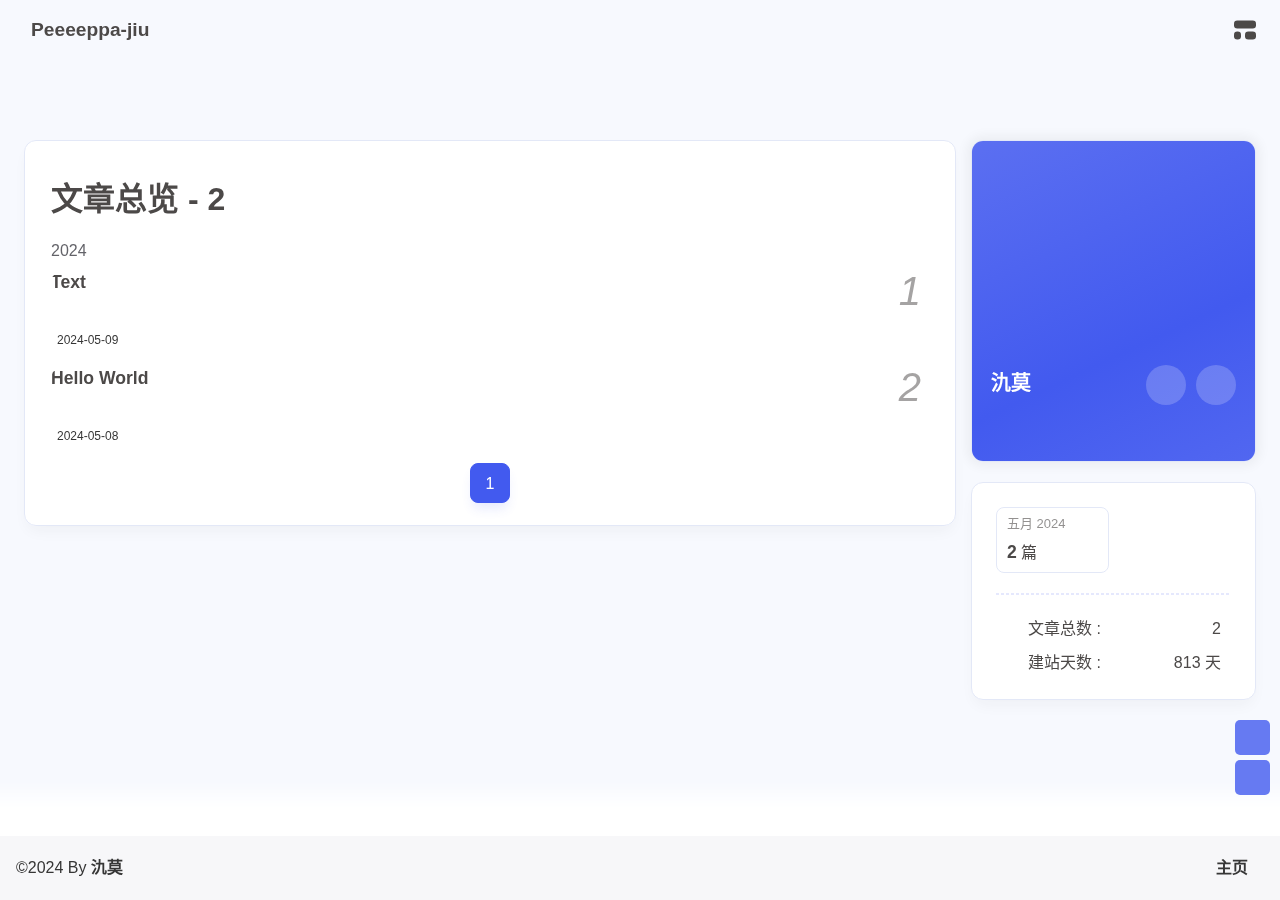
==== archives/index.html @ de9994e9 "Site updated: 2024-05-10 02:09:03" ====
<!DOCTYPE html><html lang="zh-CN" data-theme="light"><head><meta charset="UTF-8"><meta http-equiv="X-UA-Compatible" content="IE=edge"><meta name="viewport" content="width=device-width, initial-scale=1.0, user-scalable=no"><title>归档 | Peeeeppa-jiu</title><meta name="author" content="氿莫"><meta name="copyright" content="氿莫"><meta name="format-detection" content="telephone=no"><meta name="theme-color" content="#f7f9fe"><meta name="mobile-web-app-capable" content="yes"><meta name="apple-touch-fullscreen" content="yes"><meta name="apple-mobile-web-app-title" content="归档"><meta name="application-name" content="归档"><meta name="apple-mobile-web-app-capable" content="yes"><meta name="apple-mobile-web-app-status-bar-style" content="#f7f9fe"><meta property="og:type" content="website"><meta property="og:title" content="归档"><meta property="og:url" content="http://example.com/archives/index.html"><meta property="og:site_name" content="Peeeeppa-jiu"><meta property="og:description" content="归档"><meta property="og:locale" content="zh-CN"><meta property="og:image" content="https://img2.imgtp.com/2024/05/09/BNInA5LU.jpg"><meta property="article:author" content="氿莫"><meta property="article:tag"><meta name="twitter:card" content="summary"><meta name="twitter:image" content="https://img2.imgtp.com/2024/05/09/BNInA5LU.jpg"><meta name="description" content="归档"><link rel="shortcut icon" href="/"><link rel="canonical" href="http://example.com/archives/"><link rel="preconnect" href="//cdn.cbd.int"/><meta name="google-site-verification" content="xxx"/><meta name="baidu-site-verification" content="code-xxx"/><meta name="msvalidate.01" content="xxx"/><link rel="stylesheet" href="/css/index.css"><link rel="stylesheet" href="https://cdn.cbd.int/node-snackbar@0.1.16/dist/snackbar.min.css" media="print" onload="this.media='all'"><link rel="stylesheet" href="https://cdn.cbd.int/@fancyapps/ui@5.0.28/dist/fancybox/fancybox.css" media="print" onload="this.media='all'"><script>const GLOBAL_CONFIG = {
  linkPageTop: undefined,
  peoplecanvas: {"enable":true,"img":"https://upload-bbs.miyoushe.com/upload/2023/09/03/125766904/ee23df8517f3c3e3efc4145658269c06_5714860933110284659.png"},
  postHeadAiDescription: {"enable":true,"gptName":"三火","mode":"local","switchBtn":false,"btnLink":"https://afdian.net/item/886a79d4db6711eda42a52540025c377","randomNum":3,"basicWordCount":1000,"key":"xxxx","Referer":"https://xx.xx/"},
  diytitle: {"enable":true,"leaveTitle":"w(ﾟДﾟ)w 不要走！再看看嘛！","backTitle":"♪(^∇^*)欢迎肥来！"},
  LA51: undefined,
  greetingBox: undefined,
  twikooEnvId: '',
  commentBarrageConfig:undefined,
  root: '/',
  preloader: {"source":3},
  friends_vue_info: undefined,
  navMusic: false,
  mainTone: undefined,
  authorStatus: undefined,
  algolia: undefined,
  localSearch: undefined,
  translate: undefined,
  noticeOutdate: undefined,
  highlight: {"plugin":"highlight.js","highlightCopy":true,"highlightLang":true,"highlightHeightLimit":330},
  copy: {
    success: '复制成功',
    error: '复制错误',
    noSupport: '浏览器不支持'
  },
  relativeDate: {
    homepage: false,
    simplehomepage: true,
    post: false
  },
  runtime: '天',
  date_suffix: {
    just: '刚刚',
    min: '分钟前',
    hour: '小时前',
    day: '天前',
    month: '个月前'
  },
  copyright: {"copy":true,"copyrightEbable":false,"limitCount":50,"languages":{"author":"作者: 氿莫","link":"链接: ","source":"来源: Peeeeppa-jiu","info":"著作权归作者所有。商业转载请联系作者获得授权，非商业转载请注明出处。","copySuccess":"复制成功，复制和转载请标注本文地址"}},
  lightbox: 'fancybox',
  Snackbar: {"chs_to_cht":"你已切换为繁体","cht_to_chs":"你已切换为简体","day_to_night":"你已切换为深色模式","night_to_day":"你已切换为浅色模式","bgLight":"#425AEF","bgDark":"#1f1f1f","position":"top-center"},
  source: {
    justifiedGallery: {
      js: 'https://cdn.cbd.int/flickr-justified-gallery@2.1.2/dist/fjGallery.min.js',
      css: 'https://cdn.cbd.int/flickr-justified-gallery@2.1.2/dist/fjGallery.css'
    }
  },
  isPhotoFigcaption: false,
  islazyload: true,
  isAnchor: false,
  shortcutKey: undefined,
  autoDarkmode: true
}</script><script id="config-diff">var GLOBAL_CONFIG_SITE = {
  configTitle: 'Peeeeppa-jiu',
  title: '归档',
  postAI: '',
  pageFillDescription: '归档',
  isPost: false,
  isHome: false,
  isHighlightShrink: false,
  isToc: false,
  postUpdate: '2024-05-10 02:08:57',
  postMainColor: '',
}</script><noscript><style type="text/css">
  #nav {
    opacity: 1
  }
  .justified-gallery img {
    opacity: 1
  }

  #recent-posts time,
  #post-meta time {
    display: inline !important
  }
</style></noscript><script>(win=>{
      win.saveToLocal = {
        set: (key, value, ttl) => {
          if (ttl === 0) return
          const now = Date.now()
          const expiry = now + ttl * 86400000
          const item = {
            value,
            expiry
          }
          localStorage.setItem(key, JSON.stringify(item))
        },
      
        get: key => {
          const itemStr = localStorage.getItem(key)
      
          if (!itemStr) {
            return undefined
          }
          const item = JSON.parse(itemStr)
          const now = Date.now()
      
          if (now > item.expiry) {
            localStorage.removeItem(key)
            return undefined
          }
          return item.value
        }
      }
    
      win.getScript = (url, attr = {}) => new Promise((resolve, reject) => {
        const script = document.createElement('script')
        script.src = url
        script.async = true
        script.onerror = reject
        script.onload = script.onreadystatechange = function() {
          const loadState = this.readyState
          if (loadState && loadState !== 'loaded' && loadState !== 'complete') return
          script.onload = script.onreadystatechange = null
          resolve()
        }

        Object.keys(attr).forEach(key => {
          script.setAttribute(key, attr[key])
        })

        document.head.appendChild(script)
      })
    
      win.getCSS = (url, id = false) => new Promise((resolve, reject) => {
        const link = document.createElement('link')
        link.rel = 'stylesheet'
        link.href = url
        if (id) link.id = id
        link.onerror = reject
        link.onload = link.onreadystatechange = function() {
          const loadState = this.readyState
          if (loadState && loadState !== 'loaded' && loadState !== 'complete') return
          link.onload = link.onreadystatechange = null
          resolve()
        }
        document.head.appendChild(link)
      })
    
      win.activateDarkMode = () => {
        document.documentElement.setAttribute('data-theme', 'dark')
        if (document.querySelector('meta[name="theme-color"]') !== null) {
          document.querySelector('meta[name="theme-color"]').setAttribute('content', '#18171d')
        }
      }
      win.activateLightMode = () => {
        document.documentElement.setAttribute('data-theme', 'light')
        if (document.querySelector('meta[name="theme-color"]') !== null) {
          document.querySelector('meta[name="theme-color"]').setAttribute('content', '#f7f9fe')
        }
      }
      const t = saveToLocal.get('theme')
    
          const isDarkMode = window.matchMedia('(prefers-color-scheme: dark)').matches
          const isLightMode = window.matchMedia('(prefers-color-scheme: light)').matches
          const isNotSpecified = window.matchMedia('(prefers-color-scheme: no-preference)').matches
          const hasNoSupport = !isDarkMode && !isLightMode && !isNotSpecified

          if (t === undefined) {
            if (isLightMode) activateLightMode()
            else if (isDarkMode) activateDarkMode()
            else if (isNotSpecified || hasNoSupport) {
              const now = new Date()
              const hour = now.getHours()
              const isNight = hour <= 6 || hour >= 18
              isNight ? activateDarkMode() : activateLightMode()
            }
            window.matchMedia('(prefers-color-scheme: dark)').addListener(e => {
              if (saveToLocal.get('theme') === undefined) {
                e.matches ? activateDarkMode() : activateLightMode()
              }
            })
          } else if (t === 'light') activateLightMode()
          else activateDarkMode()
        
      const detectApple = () => {
        if(/iPad|iPhone|iPod|Macintosh/.test(navigator.userAgent)){
          document.documentElement.classList.add('apple')
        }
      }
      detectApple()
    })(window)</script><meta name="generator" content="Hexo 7.2.0"></head><body data-type="anzhiyu"><div id="web_bg"></div><div id="an_music_bg"></div><div id="loading-box" onclick="document.getElementById(&quot;loading-box&quot;).classList.add(&quot;loaded&quot;)"><div class="loading-bg"><img class="loading-img nolazyload" alt="加载头像" src="https://img2.imgtp.com/2024/05/09/BNInA5LU.jpg"/><div class="loading-image-dot"></div></div></div><script>const preloader = {
  endLoading: () => {
    document.getElementById('loading-box').classList.add("loaded");
  },
  initLoading: () => {
    document.getElementById('loading-box').classList.remove("loaded")
  }
}
window.addEventListener('load',()=> { preloader.endLoading() })
setTimeout(function(){preloader.endLoading();},10000)

if (true) {
  document.addEventListener('pjax:send', () => { preloader.initLoading() })
  document.addEventListener('pjax:complete', () => { preloader.endLoading() })
}</script><link rel="stylesheet" href="https://cdn.cbd.int/anzhiyu-theme-static@1.1.10/progress_bar/progress_bar.css"/><script async="async" src="https://cdn.cbd.int/pace-js@1.2.4/pace.min.js" data-pace-options="{ &quot;restartOnRequestAfter&quot;:false,&quot;eventLag&quot;:false}"></script><div class="page" id="body-wrap"><header class="not-top-img" id="page-header"><nav id="nav"><div id="nav-group"><span id="blog_name"><a id="site-name" href="/" accesskey="h"><div class="title">Peeeeppa-jiu</div><i class="anzhiyufont anzhiyu-icon-house-chimney"></i></a></span><div class="mask-name-container"><div id="name-container"><a id="page-name" href="javascript:anzhiyu.scrollToDest(0, 500)">PAGE_NAME</a></div></div><div id="menus"></div><div id="nav-right"><div class="nav-button" id="randomPost_button"><a class="site-page" onclick="toRandomPost()" title="随机前往一个文章" href="javascript:void(0);"><i class="anzhiyufont anzhiyu-icon-dice"></i></a></div><input id="center-console" type="checkbox"/><label class="widget" for="center-console" title="中控台" onclick="anzhiyu.switchConsole();"><i class="left"></i><i class="widget center"></i><i class="widget right"></i></label><div id="console"><div class="console-card-group-reward"><ul class="reward-all console-card"><li class="reward-item"><a href="https://npm.elemecdn.com/anzhiyu-blog@1.1.6/img/post/common/qrcode-weichat.png" target="_blank"><img class="post-qr-code-img" alt="微信" src= "[data-uri]" onerror="this.onerror=null,this.src=&quot;https://img2.imgtp.com/2024/05/09/XuqADDmz.jpg&quot;" data-lazy-src="https://npm.elemecdn.com/anzhiyu-blog@1.1.6/img/post/common/qrcode-weichat.png"/></a><div class="post-qr-code-desc">微信</div></li><li class="reward-item"><a href="https://npm.elemecdn.com/anzhiyu-blog@1.1.6/img/post/common/qrcode-alipay.png" target="_blank"><img class="post-qr-code-img" alt="支付宝" src= "[data-uri]" onerror="this.onerror=null,this.src=&quot;https://img2.imgtp.com/2024/05/09/XuqADDmz.jpg&quot;" data-lazy-src="https://npm.elemecdn.com/anzhiyu-blog@1.1.6/img/post/common/qrcode-alipay.png"/></a><div class="post-qr-code-desc">支付宝</div></li></ul></div><div class="console-card-group"><div class="console-card-group-left"></div><div class="console-card-group-right"><div class="console-card tags"><div class="card-content"><div class="author-content-item-tips">兴趣点</div><span class="author-content-item-title">寻找你感兴趣的领域</span></div></div><div class="console-card history"><div class="item-headline"><i class="anzhiyufont anzhiyu-icon-box-archiv"></i><span>文章</span></div><div class="card-archives"><div class="item-headline"><i class="anzhiyufont anzhiyu-icon-archive"></i><span>归档</span></div><ul class="card-archive-list"><li class="card-archive-list-item"><a class="card-archive-list-link" href="/archives/2024/05/"><span class="card-archive-list-date">五月 2024</span><div class="card-archive-list-count-group"><span class="card-archive-list-count">2</span><span>篇</span></div></a></li></ul></div><hr/></div></div></div><div class="button-group"><div class="console-btn-item"><a class="darkmode_switchbutton" title="显示模式切换" href="javascript:void(0);"><i class="anzhiyufont anzhiyu-icon-moon"></i></a></div><div class="console-btn-item" id="consoleHideAside" onclick="anzhiyu.hideAsideBtn()" title="边栏显示控制"><a class="asideSwitch"><i class="anzhiyufont anzhiyu-icon-arrows-left-right"></i></a></div></div><div class="console-mask" onclick="anzhiyu.hideConsole()" href="javascript:void(0);"></div></div><div class="nav-button" id="nav-totop"><a class="totopbtn" href="javascript:void(0);"><i class="anzhiyufont anzhiyu-icon-arrow-up"></i><span id="percent" onclick="anzhiyu.scrollToDest(0,500)">0</span></a></div><div id="toggle-menu"><a class="site-page" href="javascript:void(0);" title="切换"><i class="anzhiyufont anzhiyu-icon-bars"></i></a></div></div></div></nav></header><main id="blog-container"><div class="layout" id="content-inner"><div id="archive"><div class="article-sort-title">文章总览 - 2</div><div class="article-sort"><div class="article-sort-item year"><span>2024</span></div><div class="article-sort-item no-article-cover"><div class="article-sort-item-info"><a class="article-sort-item-title" href="/2024/05/09/Text/" title="Text">Text</a><span class="article-sort-item-index">1</span><div class="article-meta-wrap"><div class="article-sort-item-time"><i class="anzhiyufont anzhiyu-icon-calendar-alt"></i><time class="post-meta-date-created" datetime="2024-05-09T13:11:25.000Z" title="发表于 2024-05-09 21:11:25">2024-05-09</time></div></div></div></div><div class="article-sort-item no-article-cover"><div class="article-sort-item-info"><a class="article-sort-item-title" href="/2024/05/08/hello-world/" title="Hello World">Hello World</a><span class="article-sort-item-index">2</span><div class="article-meta-wrap"><div class="article-sort-item-time"><i class="anzhiyufont anzhiyu-icon-calendar-alt"></i><time class="post-meta-date-created" datetime="2024-05-08T08:08:47.923Z" title="发表于 2024-05-08 16:08:47">2024-05-08</time></div></div></div></div></div><nav id="pagination"><div class="pagination"><span class="page-number current">1</span></div></nav></div><div class="aside-content" id="aside-content"><div class="card-widget card-info"><div class="card-content"><div class="author-info-avatar"><img class="avatar-img" src= "[data-uri]" onerror="this.onerror=null,this.src=&quot;https://img2.imgtp.com/2024/05/09/XuqADDmz.jpg&quot;" data-lazy-src="https://img2.imgtp.com/2024/05/09/BNInA5LU.jpg" onerror="this.onerror=null;this.src='/img/friend_404.gif'" alt="avatar"/></div><div class="author-info__description">hi!这里是氿莫,是一名菜鸟,感谢你的到来!</div><div class="author-info__bottom-group"><a class="author-info__bottom-group-left" href="/"><h1 class="author-info__name">氿莫</h1><div class="author-info__desc"></div></a><div class="card-info-social-icons is-center"><a class="social-icon faa-parent animated-hover" href="https://github.com/peeeeppa" target="_blank" title="Github"><i class="anzhiyufont anzhiyu-icon-github"></i></a><a class="social-icon faa-parent animated-hover" href="https://space.bilibili.com/503133688" target="_blank" title="BiliBili"><i class="anzhiyufont anzhiyu-icon-bilibili"></i></a></div></div></div></div><div class="sticky_layout"><div class="card-widget"><div class="card-archives"><div class="item-headline"><i class="anzhiyufont anzhiyu-icon-archive"></i><span>归档</span></div><ul class="card-archive-list"><li class="card-archive-list-item"><a class="card-archive-list-link" href="/archives/2024/05/"><span class="card-archive-list-date">五月 2024</span><div class="card-archive-list-count-group"><span class="card-archive-list-count">2</span><span>篇</span></div></a></li></ul></div><hr/><div class="card-webinfo"><div class="item-headline"><i class="anzhiyufont anzhiyu-icon-chart-line"></i><span>网站资讯</span></div><div class="webinfo"><div class="webinfo-item"><div class="webinfo-item-title"><i class="anzhiyufont anzhiyu-icon-file-lines"></i><div class="item-name">文章总数 :</div></div><div class="item-count">2</div></div><div class="webinfo-item"><div class="webinfo-item-title"><i class="anzhiyufont anzhiyu-icon-stopwatch"></i><div class="item-name">建站天数 :</div></div><div class="item-count" id="runtimeshow" data-publishDate="2024-05-04T16:00:00.000Z"><i class="anzhiyufont anzhiyu-icon-spinner anzhiyu-spin"></i></div></div></div></div></div></div></div></div></main><footer id="footer"><div id="footer-wrap"></div><div id="footer-bar"><div class="footer-bar-links"><div class="footer-bar-left"><div id="footer-bar-tips"><div class="copyright">&copy;2024 By <a class="footer-bar-link" href="/" title="氿莫" target="_blank">氿莫</a></div></div><div id="footer-type-tips"></div></div><div class="footer-bar-right"><a class="footer-bar-link" target="_blank" rel="noopener" href="https://peeeeppa.github.io" title="主页">主页</a></div></div></div></footer></div><div id="sidebar"><div id="menu-mask"></div><div id="sidebar-menus"><div class="sidebar-site-data site-data is-center"><a href="/archives/" title="archive"><div class="headline">文章</div><div class="length-num">2</div></a><a href="/tags/" title="tag"><div class="headline">标签</div><div class="length-num">0</div></a><a href="/categories/" title="category"><div class="headline">分类</div><div class="length-num">1</div></a></div><span class="sidebar-menu-item-title">功能</span><div class="sidebar-menu-item"><a class="darkmode_switchbutton menu-child" href="javascript:void(0);" title="显示模式"><i class="anzhiyufont anzhiyu-icon-circle-half-stroke"></i><span>显示模式</span></a></div><div class="back-menu-list-groups"><div class="back-menu-list-group"><div class="back-menu-list-title">网页</div><div class="back-menu-list"><a class="back-menu-item" target="_blank" rel="noopener" href="https://blog.anheyu.com/" title="博客"><img class="back-menu-item-icon" src= "[data-uri]" onerror="this.onerror=null,this.src=&quot;https://img2.imgtp.com/2024/05/09/XuqADDmz.jpg&quot;" data-lazy-src="/img/favicon.ico" alt="博客"/><span class="back-menu-item-text">博客</span></a></div></div><div class="back-menu-list-group"><div class="back-menu-list-title">项目</div><div class="back-menu-list"><a class="back-menu-item" target="_blank" rel="noopener" href="https://image.anheyu.com/" title="安知鱼图床"><img class="back-menu-item-icon" src= "[data-uri]" onerror="this.onerror=null,this.src=&quot;https://img2.imgtp.com/2024/05/09/XuqADDmz.jpg&quot;" data-lazy-src="https://image.anheyu.com/favicon.ico" alt="安知鱼图床"/><span class="back-menu-item-text">安知鱼图床</span></a></div></div></div><span class="sidebar-menu-item-title">标签</span></div></div><div id="rightside"><div id="rightside-config-hide"><button id="darkmode" type="button" title="浅色和深色模式转换"><i class="anzhiyufont anzhiyu-icon-circle-half-stroke"></i></button></div><div id="rightside-config-show"><button id="rightside-config" type="button" title="设置"><i class="anzhiyufont anzhiyu-icon-gear"></i></button><button id="go-up" type="button" title="回到顶部"><i class="anzhiyufont anzhiyu-icon-arrow-up"></i></button></div></div><div id="rightMenu"><div class="rightMenu-group rightMenu-small"><div class="rightMenu-item" id="menu-backward"><i class="anzhiyufont anzhiyu-icon-arrow-left"></i></div><div class="rightMenu-item" id="menu-forward"><i class="anzhiyufont anzhiyu-icon-arrow-right"></i></div><div class="rightMenu-item" id="menu-refresh"><i class="anzhiyufont anzhiyu-icon-arrow-rotate-right" style="font-size: 1rem;"></i></div><div class="rightMenu-item" id="menu-top"><i class="anzhiyufont anzhiyu-icon-arrow-up"></i></div></div><div class="rightMenu-group rightMenu-line rightMenuPlugin"><div class="rightMenu-item" id="menu-copytext"><i class="anzhiyufont anzhiyu-icon-copy"></i><span>复制选中文本</span></div><div class="rightMenu-item" id="menu-pastetext"><i class="anzhiyufont anzhiyu-icon-paste"></i><span>粘贴文本</span></div><a class="rightMenu-item" id="menu-commenttext"><i class="anzhiyufont anzhiyu-icon-comment-medical"></i><span>引用到评论</span></a><div class="rightMenu-item" id="menu-newwindow"><i class="anzhiyufont anzhiyu-icon-window-restore"></i><span>新窗口打开</span></div><div class="rightMenu-item" id="menu-copylink"><i class="anzhiyufont anzhiyu-icon-link"></i><span>复制链接地址</span></div><div class="rightMenu-item" id="menu-copyimg"><i class="anzhiyufont anzhiyu-icon-images"></i><span>复制此图片</span></div><div class="rightMenu-item" id="menu-downloadimg"><i class="anzhiyufont anzhiyu-icon-download"></i><span>下载此图片</span></div><div class="rightMenu-item" id="menu-newwindowimg"><i class="anzhiyufont anzhiyu-icon-window-restore"></i><span>新窗口打开图片</span></div><div class="rightMenu-item" id="menu-search"><i class="anzhiyufont anzhiyu-icon-magnifying-glass"></i><span>站内搜索</span></div><div class="rightMenu-item" id="menu-searchBaidu"><i class="anzhiyufont anzhiyu-icon-magnifying-glass"></i><span>百度搜索</span></div><div class="rightMenu-item" id="menu-music-toggle"><i class="anzhiyufont anzhiyu-icon-play"></i><span>播放音乐</span></div><div class="rightMenu-item" id="menu-music-back"><i class="anzhiyufont anzhiyu-icon-backward"></i><span>切换到上一首</span></div><div class="rightMenu-item" id="menu-music-forward"><i class="anzhiyufont anzhiyu-icon-forward"></i><span>切换到下一首</span></div><div class="rightMenu-item" id="menu-music-playlist" onclick="window.open(&quot;https://y.qq.com/n/ryqq/playlist/8802438608&quot;, &quot;_blank&quot;);" style="display: none;"><i class="anzhiyufont anzhiyu-icon-radio"></i><span>查看所有歌曲</span></div><div class="rightMenu-item" id="menu-music-copyMusicName"><i class="anzhiyufont anzhiyu-icon-copy"></i><span>复制歌名</span></div></div><div class="rightMenu-group rightMenu-line rightMenuOther"><a class="rightMenu-item menu-link" id="menu-randomPost"><i class="anzhiyufont anzhiyu-icon-shuffle"></i><span>随便逛逛</span></a><a class="rightMenu-item menu-link" href="/categories/"><i class="anzhiyufont anzhiyu-icon-cube"></i><span>博客分类</span></a><a class="rightMenu-item menu-link" href="/tags/"><i class="anzhiyufont anzhiyu-icon-tags"></i><span>文章标签</span></a></div><div class="rightMenu-group rightMenu-line rightMenuOther"><a class="rightMenu-item" id="menu-copy" href="javascript:void(0);"><i class="anzhiyufont anzhiyu-icon-copy"></i><span>复制地址</span></a><a class="rightMenu-item" id="menu-commentBarrage" href="javascript:void(0);"><i class="anzhiyufont anzhiyu-icon-message"></i><span class="menu-commentBarrage-text">关闭热评</span></a><a class="rightMenu-item" id="menu-darkmode" href="javascript:void(0);"><i class="anzhiyufont anzhiyu-icon-circle-half-stroke"></i><span class="menu-darkmode-text">深色模式</span></a><a class="rightMenu-item" id="menu-translate" href="javascript:void(0);"><i class="anzhiyufont anzhiyu-icon-language"></i><span>轉為繁體</span></a></div></div><div id="rightmenu-mask"></div><div><script src="/js/utils.js"></script><script src="/js/main.js"></script><script src="https://cdn.cbd.int/@fancyapps/ui@5.0.28/dist/fancybox/fancybox.umd.js"></script><script src="https://cdn.cbd.int/instant.page@5.2.0/instantpage.js" type="module"></script><script src="https://cdn.cbd.int/vanilla-lazyload@17.8.5/dist/lazyload.iife.min.js"></script><script src="https://cdn.cbd.int/node-snackbar@0.1.16/dist/snackbar.min.js"></script><script>function panguFn () {
  if (typeof pangu === 'object') pangu.autoSpacingPage()
  else {
    getScript('https://cdn.cbd.int/pangu@4.0.7/dist/browser/pangu.min.js')
      .then(() => {
        pangu.autoSpacingPage()
      })
  }
}

function panguInit () {
  if (false){
    GLOBAL_CONFIG_SITE.isPost && panguFn()
  } else {
    panguFn()
  }
}

document.addEventListener('DOMContentLoaded', panguInit)</script><canvas id="universe"></canvas><script async src="https://npm.elemecdn.com/anzhiyu-theme-static@1.0.0/dark/dark.js"></script><script>// 消除控制台打印
var HoldLog = console.log;
console.log = function () {};
let now1 = new Date();
queueMicrotask(() => {
  const Log = function () {
    HoldLog.apply(console, arguments);
  }; //在恢复前输出日志
  const grt = new Date("04/01/2021 00:00:00"); //此处修改你的建站时间或者网站上线时间
  now1.setTime(now1.getTime() + 250);
  const days = (now1 - grt) / 1000 / 60 / 60 / 24;
  const dnum = Math.floor(days);
  const ascll = [
    `欢迎使用安知鱼!`,
    `生活明朗, 万物可爱`,
    `
        
       █████╗ ███╗   ██╗███████╗██╗  ██╗██╗██╗   ██╗██╗   ██╗
      ██╔══██╗████╗  ██║╚══███╔╝██║  ██║██║╚██╗ ██╔╝██║   ██║
      ███████║██╔██╗ ██║  ███╔╝ ███████║██║ ╚████╔╝ ██║   ██║
      ██╔══██║██║╚██╗██║ ███╔╝  ██╔══██║██║  ╚██╔╝  ██║   ██║
      ██║  ██║██║ ╚████║███████╗██║  ██║██║   ██║   ╚██████╔╝
      ╚═╝  ╚═╝╚═╝  ╚═══╝╚══════╝╚═╝  ╚═╝╚═╝   ╚═╝    ╚═════╝
        
        `,
    "已上线",
    dnum,
    "天",
    "©2024 By 安知鱼 V1.6.12",
  ];
  const ascll2 = [`NCC2-036`, `调用前置摄像头拍照成功，识别为【小笨蛋】.`, `Photo captured: `, `🤪`];

  setTimeout(
    Log.bind(
      console,
      `\n%c${ascll[0]} %c ${ascll[1]} %c ${ascll[2]} %c${ascll[3]}%c ${ascll[4]}%c ${ascll[5]}\n\n%c ${ascll[6]}\n`,
      "color:#425AEF",
      "",
      "color:#425AEF",
      "color:#425AEF",
      "",
      "color:#425AEF",
      ""
    )
  );
  setTimeout(
    Log.bind(
      console,
      `%c ${ascll2[0]} %c ${ascll2[1]} %c \n${ascll2[2]} %c\n${ascll2[3]}\n`,
      "color:white; background-color:#4fd953",
      "",
      "",
      'background:url("https://npm.elemecdn.com/anzhiyu-blog@1.1.6/img/post/common/tinggge.gif") no-repeat;font-size:450%'
    )
  );

  setTimeout(Log.bind(console, "%c WELCOME %c 你好，小笨蛋.", "color:white; background-color:#4f90d9", ""));

  setTimeout(
    console.warn.bind(
      console,
      "%c ⚡ Powered by 安知鱼 %c 你正在访问 氿莫 的博客.",
      "color:white; background-color:#f0ad4e",
      ""
    )
  );

  setTimeout(Log.bind(console, "%c W23-12 %c 你已打开控制台.", "color:white; background-color:#4f90d9", ""));

  setTimeout(
    console.warn.bind(console, "%c S013-782 %c 你现在正处于监控中.", "color:white; background-color:#d9534f", "")
  );
});</script><script async src="/anzhiyu/random.js"></script><div class="js-pjax"><input type="hidden" name="page-type" id="page-type" value="anzhiyu"></div><script>var visitorMail = "";
</script><script async data-pjax src="https://cdn.cbd.int/anzhiyu-theme-static@1.0.0/waterfall/waterfall.js"></script><script src="https://lf3-cdn-tos.bytecdntp.com/cdn/expire-1-M/qrcodejs/1.0.0/qrcode.min.js"></script><link rel="stylesheet" href="https://cdn.cbd.int/anzhiyu-theme-static@1.1.9/icon/ali_iconfont_css.css"><link rel="stylesheet" href="https://cdn.cbd.int/anzhiyu-theme-static@1.0.0/aplayer/APlayer.min.css" media="print" onload="this.media='all'"><script src="https://cdn.cbd.int/anzhiyu-blog-static@1.0.1/js/APlayer.min.js"></script><script src="https://cdn.cbd.int/hexo-anzhiyu-music@1.0.1/assets/js/Meting2.min.js"></script><script src="https://cdn.cbd.int/pjax@0.2.8/pjax.min.js"></script><script>let pjaxSelectors = ["head > title","#config-diff","#body-wrap","#rightside-config-hide","#rightside-config-show",".js-pjax"]
var pjax = new Pjax({
  elements: 'a:not([target="_blank"])',
  selectors: pjaxSelectors,
  cacheBust: false,
  analytics: false,
  scrollRestoration: false
})

document.addEventListener('pjax:send', function () {
  // removeEventListener scroll 
  anzhiyu.removeGlobalFnEvent('pjax')
  anzhiyu.removeGlobalFnEvent('themeChange')

  document.getElementById('rightside').classList.remove('rightside-show')
  
  if (window.aplayers) {
    for (let i = 0; i < window.aplayers.length; i++) {
      if (!window.aplayers[i].options.fixed) {
        window.aplayers[i].destroy()
      }
    }
  }

  typeof typed === 'object' && typed.destroy()

  //reset readmode
  const $bodyClassList = document.body.classList
  $bodyClassList.contains('read-mode') && $bodyClassList.remove('read-mode')
})

document.addEventListener('pjax:complete', function () {
  window.refreshFn()

  document.querySelectorAll('script[data-pjax]').forEach(item => {
    const newScript = document.createElement('script')
    const content = item.text || item.textContent || item.innerHTML || ""
    Array.from(item.attributes).forEach(attr => newScript.setAttribute(attr.name, attr.value))
    newScript.appendChild(document.createTextNode(content))
    item.parentNode.replaceChild(newScript, item)
  })

  GLOBAL_CONFIG.islazyload && window.lazyLoadInstance.update()

  typeof panguInit === 'function' && panguInit()

  // google analytics
  typeof gtag === 'function' && gtag('config', '', {'page_path': window.location.pathname});

  // baidu analytics
  typeof _hmt === 'object' && _hmt.push(['_trackPageview',window.location.pathname]);

  typeof loadMeting === 'function' && document.getElementsByClassName('aplayer').length && loadMeting()

  // prismjs
  typeof Prism === 'object' && Prism.highlightAll()
})

document.addEventListener('pjax:error', e => {
  if (e.request.status === 404) {
    pjax.loadUrl('/404.html')
  }
})</script><script charset="UTF-8" src="https://cdn.cbd.int/anzhiyu-theme-static@1.1.5/accesskey/accesskey.js"></script></div><div id="popup-window"><div class="popup-window-title">通知</div><div class="popup-window-divider"></div><div class="popup-window-content"><div class="popup-tip">你好呀</div><div class="popup-link"><i class="anzhiyufont anzhiyu-icon-arrow-circle-right"></i></div></div></div></body></html>
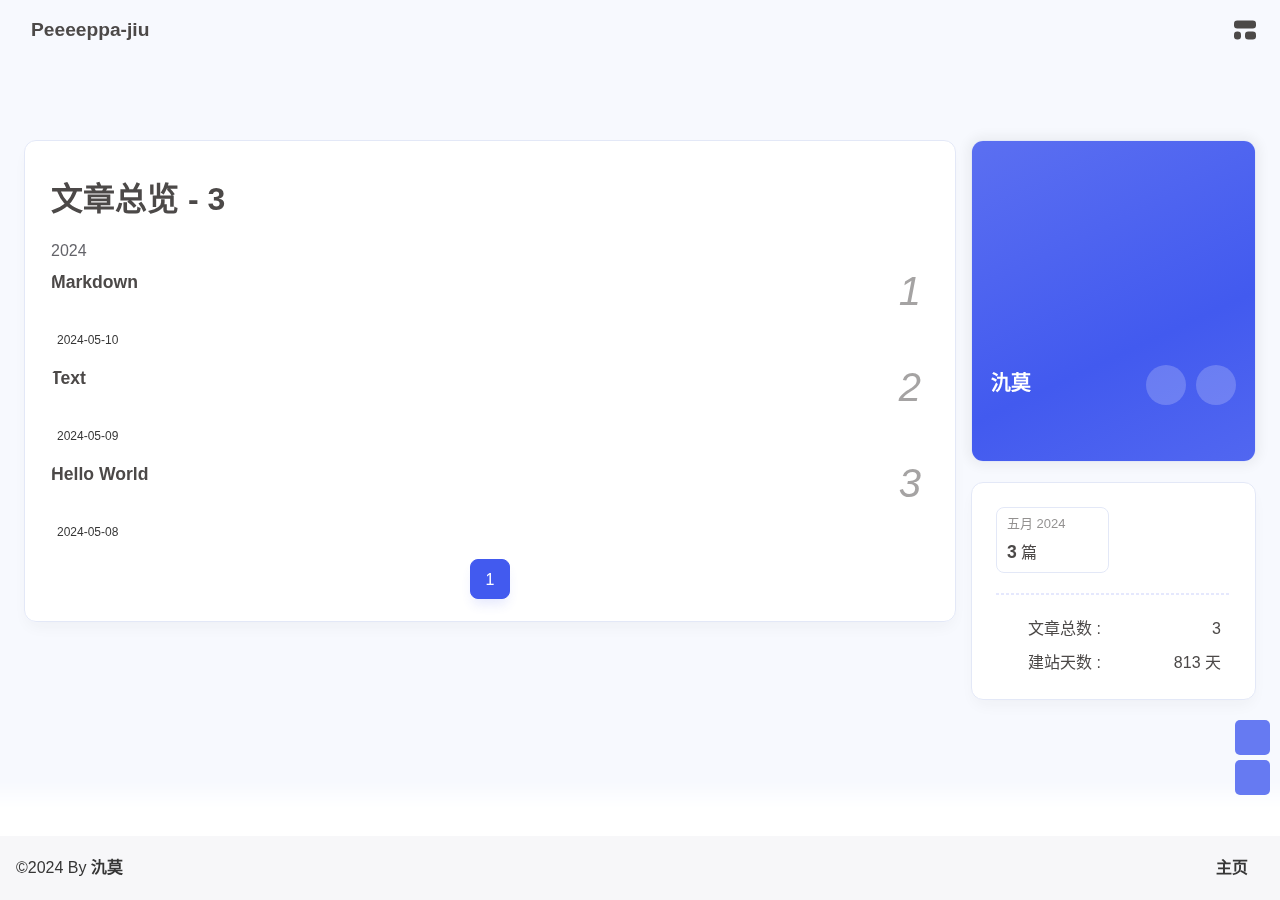
==== commit 9f8a1313: "Site updated: 2024-05-10 22:27:53" ====
--- a/archives/index.html
+++ b/archives/index.html
@@ -59,7 +59,7 @@
   isHome: false,
   isHighlightShrink: false,
   isToc: false,
-  postUpdate: '2024-05-10 02:08:57',
+  postUpdate: '2024-05-10 22:27:51',
   postMainColor: '',
 }</script><noscript><style type="text/css">
   #nav {
@@ -193,7 +193,7 @@
 if (true) {
   document.addEventListener('pjax:send', () => { preloader.initLoading() })
   document.addEventListener('pjax:complete', () => { preloader.endLoading() })
-}</script><link rel="stylesheet" href="https://cdn.cbd.int/anzhiyu-theme-static@1.1.10/progress_bar/progress_bar.css"/><script async="async" src="https://cdn.cbd.int/pace-js@1.2.4/pace.min.js" data-pace-options="{ &quot;restartOnRequestAfter&quot;:false,&quot;eventLag&quot;:false}"></script><div class="page" id="body-wrap"><header class="not-top-img" id="page-header"><nav id="nav"><div id="nav-group"><span id="blog_name"><a id="site-name" href="/" accesskey="h"><div class="title">Peeeeppa-jiu</div><i class="anzhiyufont anzhiyu-icon-house-chimney"></i></a></span><div class="mask-name-container"><div id="name-container"><a id="page-name" href="javascript:anzhiyu.scrollToDest(0, 500)">PAGE_NAME</a></div></div><div id="menus"></div><div id="nav-right"><div class="nav-button" id="randomPost_button"><a class="site-page" onclick="toRandomPost()" title="随机前往一个文章" href="javascript:void(0);"><i class="anzhiyufont anzhiyu-icon-dice"></i></a></div><input id="center-console" type="checkbox"/><label class="widget" for="center-console" title="中控台" onclick="anzhiyu.switchConsole();"><i class="left"></i><i class="widget center"></i><i class="widget right"></i></label><div id="console"><div class="console-card-group-reward"><ul class="reward-all console-card"><li class="reward-item"><a href="https://npm.elemecdn.com/anzhiyu-blog@1.1.6/img/post/common/qrcode-weichat.png" target="_blank"><img class="post-qr-code-img" alt="微信" src= "[data-uri]" onerror="this.onerror=null,this.src=&quot;https://img2.imgtp.com/2024/05/09/XuqADDmz.jpg&quot;" data-lazy-src="https://npm.elemecdn.com/anzhiyu-blog@1.1.6/img/post/common/qrcode-weichat.png"/></a><div class="post-qr-code-desc">微信</div></li><li class="reward-item"><a href="https://npm.elemecdn.com/anzhiyu-blog@1.1.6/img/post/common/qrcode-alipay.png" target="_blank"><img class="post-qr-code-img" alt="支付宝" src= "[data-uri]" onerror="this.onerror=null,this.src=&quot;https://img2.imgtp.com/2024/05/09/XuqADDmz.jpg&quot;" data-lazy-src="https://npm.elemecdn.com/anzhiyu-blog@1.1.6/img/post/common/qrcode-alipay.png"/></a><div class="post-qr-code-desc">支付宝</div></li></ul></div><div class="console-card-group"><div class="console-card-group-left"></div><div class="console-card-group-right"><div class="console-card tags"><div class="card-content"><div class="author-content-item-tips">兴趣点</div><span class="author-content-item-title">寻找你感兴趣的领域</span></div></div><div class="console-card history"><div class="item-headline"><i class="anzhiyufont anzhiyu-icon-box-archiv"></i><span>文章</span></div><div class="card-archives"><div class="item-headline"><i class="anzhiyufont anzhiyu-icon-archive"></i><span>归档</span></div><ul class="card-archive-list"><li class="card-archive-list-item"><a class="card-archive-list-link" href="/archives/2024/05/"><span class="card-archive-list-date">五月 2024</span><div class="card-archive-list-count-group"><span class="card-archive-list-count">2</span><span>篇</span></div></a></li></ul></div><hr/></div></div></div><div class="button-group"><div class="console-btn-item"><a class="darkmode_switchbutton" title="显示模式切换" href="javascript:void(0);"><i class="anzhiyufont anzhiyu-icon-moon"></i></a></div><div class="console-btn-item" id="consoleHideAside" onclick="anzhiyu.hideAsideBtn()" title="边栏显示控制"><a class="asideSwitch"><i class="anzhiyufont anzhiyu-icon-arrows-left-right"></i></a></div></div><div class="console-mask" onclick="anzhiyu.hideConsole()" href="javascript:void(0);"></div></div><div class="nav-button" id="nav-totop"><a class="totopbtn" href="javascript:void(0);"><i class="anzhiyufont anzhiyu-icon-arrow-up"></i><span id="percent" onclick="anzhiyu.scrollToDest(0,500)">0</span></a></div><div id="toggle-menu"><a class="site-page" href="javascript:void(0);" title="切换"><i class="anzhiyufont anzhiyu-icon-bars"></i></a></div></div></div></nav></header><main id="blog-container"><div class="layout" id="content-inner"><div id="archive"><div class="article-sort-title">文章总览 - 2</div><div class="article-sort"><div class="article-sort-item year"><span>2024</span></div><div class="article-sort-item no-article-cover"><div class="article-sort-item-info"><a class="article-sort-item-title" href="/2024/05/09/Text/" title="Text">Text</a><span class="article-sort-item-index">1</span><div class="article-meta-wrap"><div class="article-sort-item-time"><i class="anzhiyufont anzhiyu-icon-calendar-alt"></i><time class="post-meta-date-created" datetime="2024-05-09T13:11:25.000Z" title="发表于 2024-05-09 21:11:25">2024-05-09</time></div></div></div></div><div class="article-sort-item no-article-cover"><div class="article-sort-item-info"><a class="article-sort-item-title" href="/2024/05/08/hello-world/" title="Hello World">Hello World</a><span class="article-sort-item-index">2</span><div class="article-meta-wrap"><div class="article-sort-item-time"><i class="anzhiyufont anzhiyu-icon-calendar-alt"></i><time class="post-meta-date-created" datetime="2024-05-08T08:08:47.923Z" title="发表于 2024-05-08 16:08:47">2024-05-08</time></div></div></div></div></div><nav id="pagination"><div class="pagination"><span class="page-number current">1</span></div></nav></div><div class="aside-content" id="aside-content"><div class="card-widget card-info"><div class="card-content"><div class="author-info-avatar"><img class="avatar-img" src= "[data-uri]" onerror="this.onerror=null,this.src=&quot;https://img2.imgtp.com/2024/05/09/XuqADDmz.jpg&quot;" data-lazy-src="https://img2.imgtp.com/2024/05/09/BNInA5LU.jpg" onerror="this.onerror=null;this.src='/img/friend_404.gif'" alt="avatar"/></div><div class="author-info__description">hi!这里是氿莫,是一名菜鸟,感谢你的到来!</div><div class="author-info__bottom-group"><a class="author-info__bottom-group-left" href="/"><h1 class="author-info__name">氿莫</h1><div class="author-info__desc"></div></a><div class="card-info-social-icons is-center"><a class="social-icon faa-parent animated-hover" href="https://github.com/peeeeppa" target="_blank" title="Github"><i class="anzhiyufont anzhiyu-icon-github"></i></a><a class="social-icon faa-parent animated-hover" href="https://space.bilibili.com/503133688" target="_blank" title="BiliBili"><i class="anzhiyufont anzhiyu-icon-bilibili"></i></a></div></div></div></div><div class="sticky_layout"><div class="card-widget"><div class="card-archives"><div class="item-headline"><i class="anzhiyufont anzhiyu-icon-archive"></i><span>归档</span></div><ul class="card-archive-list"><li class="card-archive-list-item"><a class="card-archive-list-link" href="/archives/2024/05/"><span class="card-archive-list-date">五月 2024</span><div class="card-archive-list-count-group"><span class="card-archive-list-count">2</span><span>篇</span></div></a></li></ul></div><hr/><div class="card-webinfo"><div class="item-headline"><i class="anzhiyufont anzhiyu-icon-chart-line"></i><span>网站资讯</span></div><div class="webinfo"><div class="webinfo-item"><div class="webinfo-item-title"><i class="anzhiyufont anzhiyu-icon-file-lines"></i><div class="item-name">文章总数 :</div></div><div class="item-count">2</div></div><div class="webinfo-item"><div class="webinfo-item-title"><i class="anzhiyufont anzhiyu-icon-stopwatch"></i><div class="item-name">建站天数 :</div></div><div class="item-count" id="runtimeshow" data-publishDate="2024-05-04T16:00:00.000Z"><i class="anzhiyufont anzhiyu-icon-spinner anzhiyu-spin"></i></div></div></div></div></div></div></div></div></main><footer id="footer"><div id="footer-wrap"></div><div id="footer-bar"><div class="footer-bar-links"><div class="footer-bar-left"><div id="footer-bar-tips"><div class="copyright">&copy;2024 By <a class="footer-bar-link" href="/" title="氿莫" target="_blank">氿莫</a></div></div><div id="footer-type-tips"></div></div><div class="footer-bar-right"><a class="footer-bar-link" target="_blank" rel="noopener" href="https://peeeeppa.github.io" title="主页">主页</a></div></div></div></footer></div><div id="sidebar"><div id="menu-mask"></div><div id="sidebar-menus"><div class="sidebar-site-data site-data is-center"><a href="/archives/" title="archive"><div class="headline">文章</div><div class="length-num">2</div></a><a href="/tags/" title="tag"><div class="headline">标签</div><div class="length-num">0</div></a><a href="/categories/" title="category"><div class="headline">分类</div><div class="length-num">1</div></a></div><span class="sidebar-menu-item-title">功能</span><div class="sidebar-menu-item"><a class="darkmode_switchbutton menu-child" href="javascript:void(0);" title="显示模式"><i class="anzhiyufont anzhiyu-icon-circle-half-stroke"></i><span>显示模式</span></a></div><div class="back-menu-list-groups"><div class="back-menu-list-group"><div class="back-menu-list-title">网页</div><div class="back-menu-list"><a class="back-menu-item" target="_blank" rel="noopener" href="https://blog.anheyu.com/" title="博客"><img class="back-menu-item-icon" src= "[data-uri]" onerror="this.onerror=null,this.src=&quot;https://img2.imgtp.com/2024/05/09/XuqADDmz.jpg&quot;" data-lazy-src="/img/favicon.ico" alt="博客"/><span class="back-menu-item-text">博客</span></a></div></div><div class="back-menu-list-group"><div class="back-menu-list-title">项目</div><div class="back-menu-list"><a class="back-menu-item" target="_blank" rel="noopener" href="https://image.anheyu.com/" title="安知鱼图床"><img class="back-menu-item-icon" src= "[data-uri]" onerror="this.onerror=null,this.src=&quot;https://img2.imgtp.com/2024/05/09/XuqADDmz.jpg&quot;" data-lazy-src="https://image.anheyu.com/favicon.ico" alt="安知鱼图床"/><span class="back-menu-item-text">安知鱼图床</span></a></div></div></div><span class="sidebar-menu-item-title">标签</span></div></div><div id="rightside"><div id="rightside-config-hide"><button id="darkmode" type="button" title="浅色和深色模式转换"><i class="anzhiyufont anzhiyu-icon-circle-half-stroke"></i></button></div><div id="rightside-config-show"><button id="rightside-config" type="button" title="设置"><i class="anzhiyufont anzhiyu-icon-gear"></i></button><button id="go-up" type="button" title="回到顶部"><i class="anzhiyufont anzhiyu-icon-arrow-up"></i></button></div></div><div id="rightMenu"><div class="rightMenu-group rightMenu-small"><div class="rightMenu-item" id="menu-backward"><i class="anzhiyufont anzhiyu-icon-arrow-left"></i></div><div class="rightMenu-item" id="menu-forward"><i class="anzhiyufont anzhiyu-icon-arrow-right"></i></div><div class="rightMenu-item" id="menu-refresh"><i class="anzhiyufont anzhiyu-icon-arrow-rotate-right" style="font-size: 1rem;"></i></div><div class="rightMenu-item" id="menu-top"><i class="anzhiyufont anzhiyu-icon-arrow-up"></i></div></div><div class="rightMenu-group rightMenu-line rightMenuPlugin"><div class="rightMenu-item" id="menu-copytext"><i class="anzhiyufont anzhiyu-icon-copy"></i><span>复制选中文本</span></div><div class="rightMenu-item" id="menu-pastetext"><i class="anzhiyufont anzhiyu-icon-paste"></i><span>粘贴文本</span></div><a class="rightMenu-item" id="menu-commenttext"><i class="anzhiyufont anzhiyu-icon-comment-medical"></i><span>引用到评论</span></a><div class="rightMenu-item" id="menu-newwindow"><i class="anzhiyufont anzhiyu-icon-window-restore"></i><span>新窗口打开</span></div><div class="rightMenu-item" id="menu-copylink"><i class="anzhiyufont anzhiyu-icon-link"></i><span>复制链接地址</span></div><div class="rightMenu-item" id="menu-copyimg"><i class="anzhiyufont anzhiyu-icon-images"></i><span>复制此图片</span></div><div class="rightMenu-item" id="menu-downloadimg"><i class="anzhiyufont anzhiyu-icon-download"></i><span>下载此图片</span></div><div class="rightMenu-item" id="menu-newwindowimg"><i class="anzhiyufont anzhiyu-icon-window-restore"></i><span>新窗口打开图片</span></div><div class="rightMenu-item" id="menu-search"><i class="anzhiyufont anzhiyu-icon-magnifying-glass"></i><span>站内搜索</span></div><div class="rightMenu-item" id="menu-searchBaidu"><i class="anzhiyufont anzhiyu-icon-magnifying-glass"></i><span>百度搜索</span></div><div class="rightMenu-item" id="menu-music-toggle"><i class="anzhiyufont anzhiyu-icon-play"></i><span>播放音乐</span></div><div class="rightMenu-item" id="menu-music-back"><i class="anzhiyufont anzhiyu-icon-backward"></i><span>切换到上一首</span></div><div class="rightMenu-item" id="menu-music-forward"><i class="anzhiyufont anzhiyu-icon-forward"></i><span>切换到下一首</span></div><div class="rightMenu-item" id="menu-music-playlist" onclick="window.open(&quot;https://y.qq.com/n/ryqq/playlist/8802438608&quot;, &quot;_blank&quot;);" style="display: none;"><i class="anzhiyufont anzhiyu-icon-radio"></i><span>查看所有歌曲</span></div><div class="rightMenu-item" id="menu-music-copyMusicName"><i class="anzhiyufont anzhiyu-icon-copy"></i><span>复制歌名</span></div></div><div class="rightMenu-group rightMenu-line rightMenuOther"><a class="rightMenu-item menu-link" id="menu-randomPost"><i class="anzhiyufont anzhiyu-icon-shuffle"></i><span>随便逛逛</span></a><a class="rightMenu-item menu-link" href="/categories/"><i class="anzhiyufont anzhiyu-icon-cube"></i><span>博客分类</span></a><a class="rightMenu-item menu-link" href="/tags/"><i class="anzhiyufont anzhiyu-icon-tags"></i><span>文章标签</span></a></div><div class="rightMenu-group rightMenu-line rightMenuOther"><a class="rightMenu-item" id="menu-copy" href="javascript:void(0);"><i class="anzhiyufont anzhiyu-icon-copy"></i><span>复制地址</span></a><a class="rightMenu-item" id="menu-commentBarrage" href="javascript:void(0);"><i class="anzhiyufont anzhiyu-icon-message"></i><span class="menu-commentBarrage-text">关闭热评</span></a><a class="rightMenu-item" id="menu-darkmode" href="javascript:void(0);"><i class="anzhiyufont anzhiyu-icon-circle-half-stroke"></i><span class="menu-darkmode-text">深色模式</span></a><a class="rightMenu-item" id="menu-translate" href="javascript:void(0);"><i class="anzhiyufont anzhiyu-icon-language"></i><span>轉為繁體</span></a></div></div><div id="rightmenu-mask"></div><div><script src="/js/utils.js"></script><script src="/js/main.js"></script><script src="https://cdn.cbd.int/@fancyapps/ui@5.0.28/dist/fancybox/fancybox.umd.js"></script><script src="https://cdn.cbd.int/instant.page@5.2.0/instantpage.js" type="module"></script><script src="https://cdn.cbd.int/vanilla-lazyload@17.8.5/dist/lazyload.iife.min.js"></script><script src="https://cdn.cbd.int/node-snackbar@0.1.16/dist/snackbar.min.js"></script><script>function panguFn () {
+}</script><link rel="stylesheet" href="https://cdn.cbd.int/anzhiyu-theme-static@1.1.10/progress_bar/progress_bar.css"/><script async="async" src="https://cdn.cbd.int/pace-js@1.2.4/pace.min.js" data-pace-options="{ &quot;restartOnRequestAfter&quot;:false,&quot;eventLag&quot;:false}"></script><div class="page" id="body-wrap"><header class="not-top-img" id="page-header"><nav id="nav"><div id="nav-group"><span id="blog_name"><a id="site-name" href="/" accesskey="h"><div class="title">Peeeeppa-jiu</div><i class="anzhiyufont anzhiyu-icon-house-chimney"></i></a></span><div class="mask-name-container"><div id="name-container"><a id="page-name" href="javascript:anzhiyu.scrollToDest(0, 500)">PAGE_NAME</a></div></div><div id="menus"></div><div id="nav-right"><div class="nav-button" id="randomPost_button"><a class="site-page" onclick="toRandomPost()" title="随机前往一个文章" href="javascript:void(0);"><i class="anzhiyufont anzhiyu-icon-dice"></i></a></div><input id="center-console" type="checkbox"/><label class="widget" for="center-console" title="中控台" onclick="anzhiyu.switchConsole();"><i class="left"></i><i class="widget center"></i><i class="widget right"></i></label><div id="console"><div class="console-card-group-reward"><ul class="reward-all console-card"><li class="reward-item"><a href="https://npm.elemecdn.com/anzhiyu-blog@1.1.6/img/post/common/qrcode-weichat.png" target="_blank"><img class="post-qr-code-img" alt="微信" src= "[data-uri]" onerror="this.onerror=null,this.src=&quot;https://img2.imgtp.com/2024/05/09/XuqADDmz.jpg&quot;" data-lazy-src="https://npm.elemecdn.com/anzhiyu-blog@1.1.6/img/post/common/qrcode-weichat.png"/></a><div class="post-qr-code-desc">微信</div></li><li class="reward-item"><a href="https://npm.elemecdn.com/anzhiyu-blog@1.1.6/img/post/common/qrcode-alipay.png" target="_blank"><img class="post-qr-code-img" alt="支付宝" src= "[data-uri]" onerror="this.onerror=null,this.src=&quot;https://img2.imgtp.com/2024/05/09/XuqADDmz.jpg&quot;" data-lazy-src="https://npm.elemecdn.com/anzhiyu-blog@1.1.6/img/post/common/qrcode-alipay.png"/></a><div class="post-qr-code-desc">支付宝</div></li></ul></div><div class="console-card-group"><div class="console-card-group-left"></div><div class="console-card-group-right"><div class="console-card tags"><div class="card-content"><div class="author-content-item-tips">兴趣点</div><span class="author-content-item-title">寻找你感兴趣的领域</span></div></div><div class="console-card history"><div class="item-headline"><i class="anzhiyufont anzhiyu-icon-box-archiv"></i><span>文章</span></div><div class="card-archives"><div class="item-headline"><i class="anzhiyufont anzhiyu-icon-archive"></i><span>归档</span></div><ul class="card-archive-list"><li class="card-archive-list-item"><a class="card-archive-list-link" href="/archives/2024/05/"><span class="card-archive-list-date">五月 2024</span><div class="card-archive-list-count-group"><span class="card-archive-list-count">3</span><span>篇</span></div></a></li></ul></div><hr/></div></div></div><div class="button-group"><div class="console-btn-item"><a class="darkmode_switchbutton" title="显示模式切换" href="javascript:void(0);"><i class="anzhiyufont anzhiyu-icon-moon"></i></a></div><div class="console-btn-item" id="consoleHideAside" onclick="anzhiyu.hideAsideBtn()" title="边栏显示控制"><a class="asideSwitch"><i class="anzhiyufont anzhiyu-icon-arrows-left-right"></i></a></div></div><div class="console-mask" onclick="anzhiyu.hideConsole()" href="javascript:void(0);"></div></div><div class="nav-button" id="nav-totop"><a class="totopbtn" href="javascript:void(0);"><i class="anzhiyufont anzhiyu-icon-arrow-up"></i><span id="percent" onclick="anzhiyu.scrollToDest(0,500)">0</span></a></div><div id="toggle-menu"><a class="site-page" href="javascript:void(0);" title="切换"><i class="anzhiyufont anzhiyu-icon-bars"></i></a></div></div></div></nav></header><main id="blog-container"><div class="layout" id="content-inner"><div id="archive"><div class="article-sort-title">文章总览 - 3</div><div class="article-sort"><div class="article-sort-item year"><span>2024</span></div><div class="article-sort-item no-article-cover"><div class="article-sort-item-info"><a class="article-sort-item-title" href="/2024/05/10/Markdown/" title="Markdown">Markdown</a><span class="article-sort-item-index">1</span><div class="article-meta-wrap"><div class="article-sort-item-time"><i class="anzhiyufont anzhiyu-icon-calendar-alt"></i><time class="post-meta-date-created" datetime="2024-05-10T11:27:09.000Z" title="发表于 2024-05-10 19:27:09">2024-05-10</time></div></div></div></div><div class="article-sort-item no-article-cover"><div class="article-sort-item-info"><a class="article-sort-item-title" href="/2024/05/09/Text/" title="Text">Text</a><span class="article-sort-item-index">2</span><div class="article-meta-wrap"><div class="article-sort-item-time"><i class="anzhiyufont anzhiyu-icon-calendar-alt"></i><time class="post-meta-date-created" datetime="2024-05-09T13:11:25.000Z" title="发表于 2024-05-09 21:11:25">2024-05-09</time></div></div></div></div><div class="article-sort-item no-article-cover"><div class="article-sort-item-info"><a class="article-sort-item-title" href="/2024/05/08/hello-world/" title="Hello World">Hello World</a><span class="article-sort-item-index">3</span><div class="article-meta-wrap"><div class="article-sort-item-time"><i class="anzhiyufont anzhiyu-icon-calendar-alt"></i><time class="post-meta-date-created" datetime="2024-05-08T08:08:47.923Z" title="发表于 2024-05-08 16:08:47">2024-05-08</time></div></div></div></div></div><nav id="pagination"><div class="pagination"><span class="page-number current">1</span></div></nav></div><div class="aside-content" id="aside-content"><div class="card-widget card-info"><div class="card-content"><div class="author-info-avatar"><img class="avatar-img" src= "[data-uri]" onerror="this.onerror=null,this.src=&quot;https://img2.imgtp.com/2024/05/09/XuqADDmz.jpg&quot;" data-lazy-src="https://img2.imgtp.com/2024/05/09/BNInA5LU.jpg" onerror="this.onerror=null;this.src='/img/friend_404.gif'" alt="avatar"/></div><div class="author-info__description">hi!这里是氿莫,是一名菜鸟,感谢你的到来!</div><div class="author-info__bottom-group"><a class="author-info__bottom-group-left" href="/"><h1 class="author-info__name">氿莫</h1><div class="author-info__desc"></div></a><div class="card-info-social-icons is-center"><a class="social-icon faa-parent animated-hover" href="https://github.com/peeeeppa" target="_blank" title="Github"><i class="anzhiyufont anzhiyu-icon-github"></i></a><a class="social-icon faa-parent animated-hover" href="https://space.bilibili.com/503133688" target="_blank" title="BiliBili"><i class="anzhiyufont anzhiyu-icon-bilibili"></i></a></div></div></div></div><div class="sticky_layout"><div class="card-widget"><div class="card-archives"><div class="item-headline"><i class="anzhiyufont anzhiyu-icon-archive"></i><span>归档</span></div><ul class="card-archive-list"><li class="card-archive-list-item"><a class="card-archive-list-link" href="/archives/2024/05/"><span class="card-archive-list-date">五月 2024</span><div class="card-archive-list-count-group"><span class="card-archive-list-count">3</span><span>篇</span></div></a></li></ul></div><hr/><div class="card-webinfo"><div class="item-headline"><i class="anzhiyufont anzhiyu-icon-chart-line"></i><span>网站资讯</span></div><div class="webinfo"><div class="webinfo-item"><div class="webinfo-item-title"><i class="anzhiyufont anzhiyu-icon-file-lines"></i><div class="item-name">文章总数 :</div></div><div class="item-count">3</div></div><div class="webinfo-item"><div class="webinfo-item-title"><i class="anzhiyufont anzhiyu-icon-stopwatch"></i><div class="item-name">建站天数 :</div></div><div class="item-count" id="runtimeshow" data-publishDate="2024-05-04T16:00:00.000Z"><i class="anzhiyufont anzhiyu-icon-spinner anzhiyu-spin"></i></div></div></div></div></div></div></div></div></main><footer id="footer"><div id="footer-wrap"></div><div id="footer-bar"><div class="footer-bar-links"><div class="footer-bar-left"><div id="footer-bar-tips"><div class="copyright">&copy;2024 By <a class="footer-bar-link" href="/" title="氿莫" target="_blank">氿莫</a></div></div><div id="footer-type-tips"></div></div><div class="footer-bar-right"><a class="footer-bar-link" target="_blank" rel="noopener" href="https://peeeeppa.github.io" title="主页">主页</a></div></div></div></footer></div><div id="sidebar"><div id="menu-mask"></div><div id="sidebar-menus"><div class="sidebar-site-data site-data is-center"><a href="/archives/" title="archive"><div class="headline">文章</div><div class="length-num">3</div></a><a href="/tags/" title="tag"><div class="headline">标签</div><div class="length-num">0</div></a><a href="/categories/" title="category"><div class="headline">分类</div><div class="length-num">2</div></a></div><span class="sidebar-menu-item-title">功能</span><div class="sidebar-menu-item"><a class="darkmode_switchbutton menu-child" href="javascript:void(0);" title="显示模式"><i class="anzhiyufont anzhiyu-icon-circle-half-stroke"></i><span>显示模式</span></a></div><div class="back-menu-list-groups"><div class="back-menu-list-group"><div class="back-menu-list-title">网页</div><div class="back-menu-list"><a class="back-menu-item" target="_blank" rel="noopener" href="https://blog.anheyu.com/" title="博客"><img class="back-menu-item-icon" src= "[data-uri]" onerror="this.onerror=null,this.src=&quot;https://img2.imgtp.com/2024/05/09/XuqADDmz.jpg&quot;" data-lazy-src="/img/favicon.ico" alt="博客"/><span class="back-menu-item-text">博客</span></a></div></div><div class="back-menu-list-group"><div class="back-menu-list-title">项目</div><div class="back-menu-list"><a class="back-menu-item" target="_blank" rel="noopener" href="https://image.anheyu.com/" title="安知鱼图床"><img class="back-menu-item-icon" src= "[data-uri]" onerror="this.onerror=null,this.src=&quot;https://img2.imgtp.com/2024/05/09/XuqADDmz.jpg&quot;" data-lazy-src="https://image.anheyu.com/favicon.ico" alt="安知鱼图床"/><span class="back-menu-item-text">安知鱼图床</span></a></div></div></div><span class="sidebar-menu-item-title">标签</span></div></div><div id="rightside"><div id="rightside-config-hide"><button id="darkmode" type="button" title="浅色和深色模式转换"><i class="anzhiyufont anzhiyu-icon-circle-half-stroke"></i></button></div><div id="rightside-config-show"><button id="rightside-config" type="button" title="设置"><i class="anzhiyufont anzhiyu-icon-gear"></i></button><button id="go-up" type="button" title="回到顶部"><i class="anzhiyufont anzhiyu-icon-arrow-up"></i></button></div></div><div id="rightMenu"><div class="rightMenu-group rightMenu-small"><div class="rightMenu-item" id="menu-backward"><i class="anzhiyufont anzhiyu-icon-arrow-left"></i></div><div class="rightMenu-item" id="menu-forward"><i class="anzhiyufont anzhiyu-icon-arrow-right"></i></div><div class="rightMenu-item" id="menu-refresh"><i class="anzhiyufont anzhiyu-icon-arrow-rotate-right" style="font-size: 1rem;"></i></div><div class="rightMenu-item" id="menu-top"><i class="anzhiyufont anzhiyu-icon-arrow-up"></i></div></div><div class="rightMenu-group rightMenu-line rightMenuPlugin"><div class="rightMenu-item" id="menu-copytext"><i class="anzhiyufont anzhiyu-icon-copy"></i><span>复制选中文本</span></div><div class="rightMenu-item" id="menu-pastetext"><i class="anzhiyufont anzhiyu-icon-paste"></i><span>粘贴文本</span></div><a class="rightMenu-item" id="menu-commenttext"><i class="anzhiyufont anzhiyu-icon-comment-medical"></i><span>引用到评论</span></a><div class="rightMenu-item" id="menu-newwindow"><i class="anzhiyufont anzhiyu-icon-window-restore"></i><span>新窗口打开</span></div><div class="rightMenu-item" id="menu-copylink"><i class="anzhiyufont anzhiyu-icon-link"></i><span>复制链接地址</span></div><div class="rightMenu-item" id="menu-copyimg"><i class="anzhiyufont anzhiyu-icon-images"></i><span>复制此图片</span></div><div class="rightMenu-item" id="menu-downloadimg"><i class="anzhiyufont anzhiyu-icon-download"></i><span>下载此图片</span></div><div class="rightMenu-item" id="menu-newwindowimg"><i class="anzhiyufont anzhiyu-icon-window-restore"></i><span>新窗口打开图片</span></div><div class="rightMenu-item" id="menu-search"><i class="anzhiyufont anzhiyu-icon-magnifying-glass"></i><span>站内搜索</span></div><div class="rightMenu-item" id="menu-searchBaidu"><i class="anzhiyufont anzhiyu-icon-magnifying-glass"></i><span>百度搜索</span></div><div class="rightMenu-item" id="menu-music-toggle"><i class="anzhiyufont anzhiyu-icon-play"></i><span>播放音乐</span></div><div class="rightMenu-item" id="menu-music-back"><i class="anzhiyufont anzhiyu-icon-backward"></i><span>切换到上一首</span></div><div class="rightMenu-item" id="menu-music-forward"><i class="anzhiyufont anzhiyu-icon-forward"></i><span>切换到下一首</span></div><div class="rightMenu-item" id="menu-music-playlist" onclick="window.open(&quot;https://y.qq.com/n/ryqq/playlist/8802438608&quot;, &quot;_blank&quot;);" style="display: none;"><i class="anzhiyufont anzhiyu-icon-radio"></i><span>查看所有歌曲</span></div><div class="rightMenu-item" id="menu-music-copyMusicName"><i class="anzhiyufont anzhiyu-icon-copy"></i><span>复制歌名</span></div></div><div class="rightMenu-group rightMenu-line rightMenuOther"><a class="rightMenu-item menu-link" id="menu-randomPost"><i class="anzhiyufont anzhiyu-icon-shuffle"></i><span>随便逛逛</span></a><a class="rightMenu-item menu-link" href="/categories/"><i class="anzhiyufont anzhiyu-icon-cube"></i><span>博客分类</span></a><a class="rightMenu-item menu-link" href="/tags/"><i class="anzhiyufont anzhiyu-icon-tags"></i><span>文章标签</span></a></div><div class="rightMenu-group rightMenu-line rightMenuOther"><a class="rightMenu-item" id="menu-copy" href="javascript:void(0);"><i class="anzhiyufont anzhiyu-icon-copy"></i><span>复制地址</span></a><a class="rightMenu-item" id="menu-commentBarrage" href="javascript:void(0);"><i class="anzhiyufont anzhiyu-icon-message"></i><span class="menu-commentBarrage-text">关闭热评</span></a><a class="rightMenu-item" id="menu-darkmode" href="javascript:void(0);"><i class="anzhiyufont anzhiyu-icon-circle-half-stroke"></i><span class="menu-darkmode-text">深色模式</span></a><a class="rightMenu-item" id="menu-translate" href="javascript:void(0);"><i class="anzhiyufont anzhiyu-icon-language"></i><span>轉為繁體</span></a></div></div><div id="rightmenu-mask"></div><div><script src="/js/utils.js"></script><script src="/js/main.js"></script><script src="https://cdn.cbd.int/@fancyapps/ui@5.0.28/dist/fancybox/fancybox.umd.js"></script><script src="https://cdn.cbd.int/instant.page@5.2.0/instantpage.js" type="module"></script><script src="https://cdn.cbd.int/vanilla-lazyload@17.8.5/dist/lazyload.iife.min.js"></script><script src="https://cdn.cbd.int/node-snackbar@0.1.16/dist/snackbar.min.js"></script><script>function panguFn () {
   if (typeof pangu === 'object') pangu.autoSpacingPage()
   else {
     getScript('https://cdn.cbd.int/pangu@4.0.7/dist/browser/pangu.min.js')
